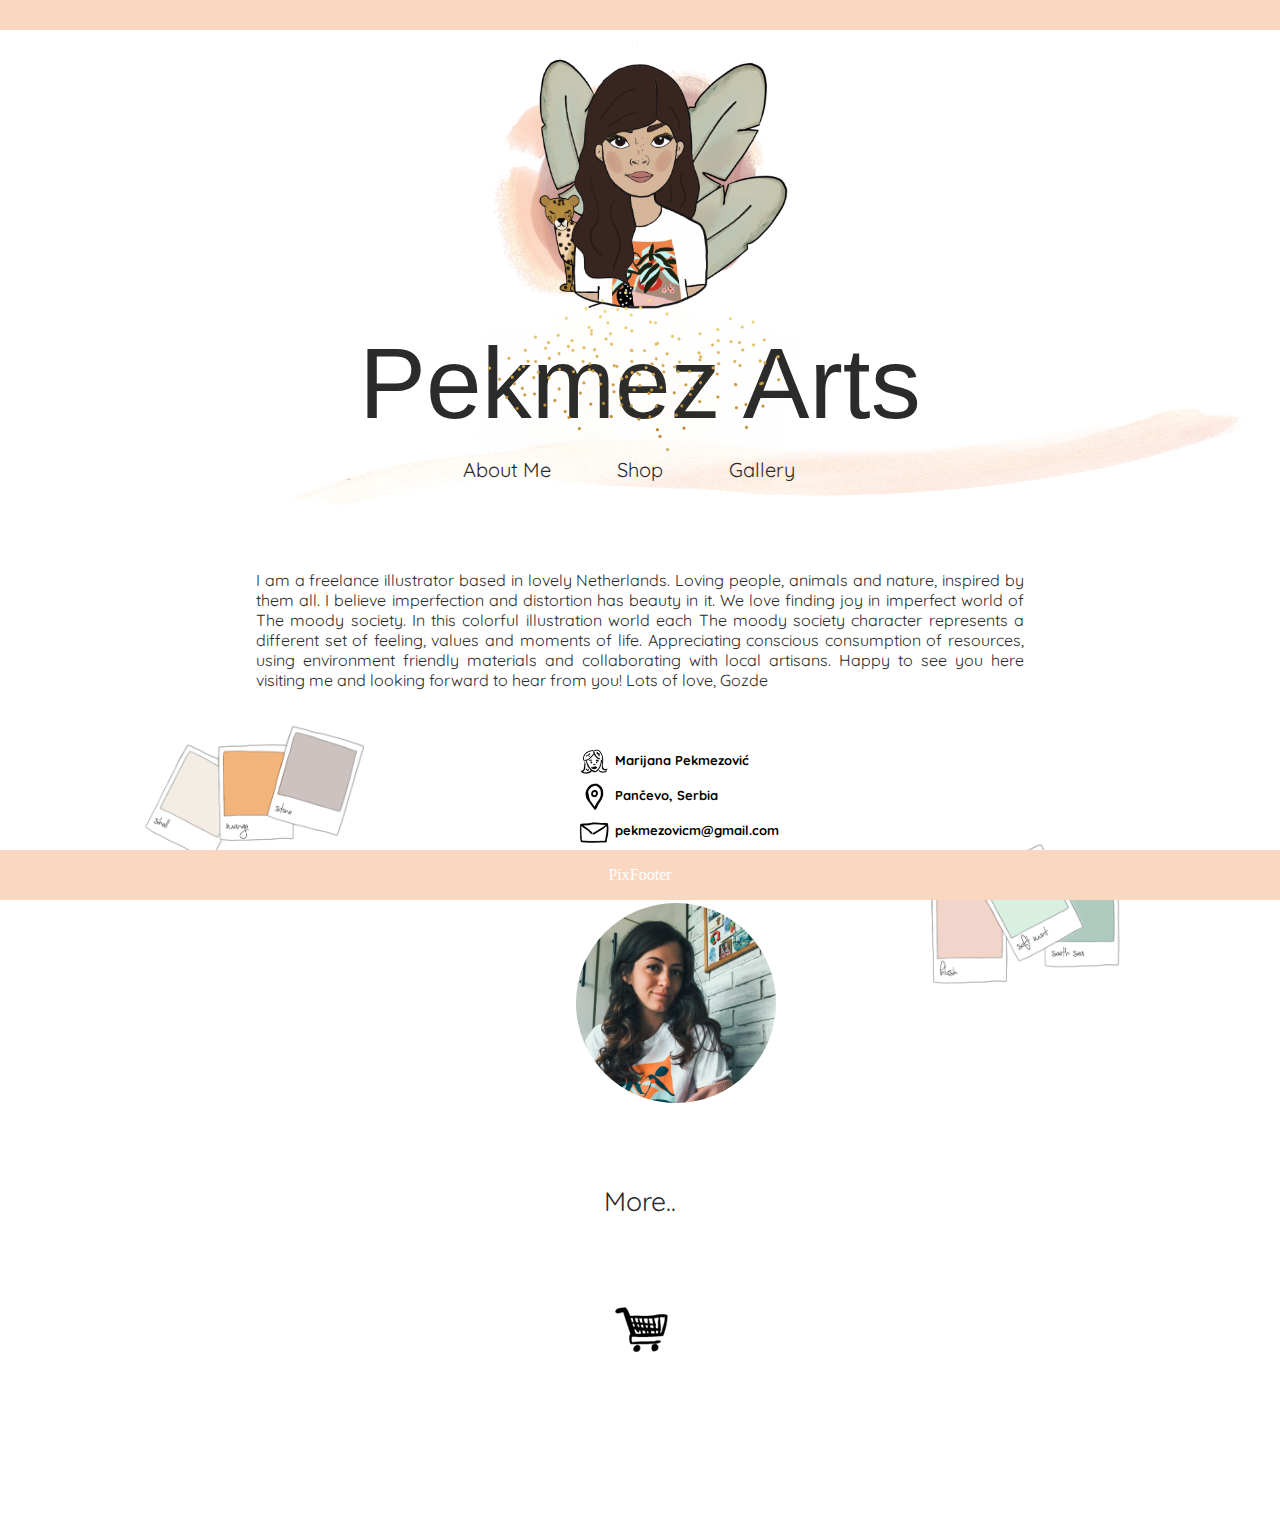
==== aboutMe.html @ 8dea33d9 "initial commit" ====
<html>
<head>
    <title>pix about me</title>
    <link rel="stylesheet" href="css/style.css">
    <link href="https://fonts.googleapis.com/css2?family=Quicksand:wght@300&display=swap" rel="stylesheet">
    <script src="js/script.js"></script>

</head>

<body>
<script>
    alert('body');
</script>

<div id="header-color"></div>

<img id="logo" src="Images/PekmezArtsNovi.jpeg"/>

<div class="bcg-header"><h1 class="title">Pekmez Arts</h1></div>

<nav class="bcg-nav">
    <ul>
        <li><a href="aboutMe.html">About Me</a></li>
        <li><a href="shop.html">Shop</a></li>
        <li><a href="gallery.html">Gallery</a></li>
    </ul>
</nav>

<br>
<br>
<br>
<br>

<div class="textAboutMe"> I am a freelance illustrator based in lovely Netherlands. Loving people, animals and nature, inspired by them all. I believe imperfection and distortion has beauty in it. We love finding joy in imperfect world of The moody society. In this colorful illustration world each The moody society character represents a different set of feeling, values and moments of life. Appreciating conscious consumption of resources, using environment friendly materials and collaborating with local artisans. Happy to see you here visiting me and looking forward to hear from you! Lots of love, Gozde </div>

<br>
<br>
<br>

<div class="data" >
    <img class="icons" src="Images/face_girl64.png" />
    <span class="name">Marijana Pekmezović</span>
</div>

<div class="data" >
    <img class="icons" src="Images/location64.png"/>
    <span class="name">Pančevo, Serbia</span>
</div>

<div class="data pallete" >
    <img class="icons" src="Images/email64.png" />
    <span class="name">pekmezovicm@gmail.com</span>
</div>

<br>
<br>
<br>

<div>
    <img id="profilePic" src="Images/Profilna.jpg"/>
</div>

<br>
<br>
<br>

<!--Vezbice-->

<p id="buttonMore">More..</p>

<br>
<br>
<br>

<div id="imgClick">
    <img src="Images/shopping_cart64.png"/>
</div>


<br>
<br>
<br>
<br>
<br>
<br>
<br>
<br>
<br>

<div class="footer">
    <p>PixFooter</p>
</div>

</body>

</html>
---- css/style.css ----
body {
    margin: 0px;
}

.title {
    color: rgb(43,43,43);
    text-align: center;
    font-size: 100px;
    font-weight: lighter;
    font-family: "BuddyBear", sans-serif;
    padding: 0;
    margin: 0 0 auto 0;
    /*width:200px;*/
}


.bcg-header {
    position: relative;
}

.bcg-header::before {
    content: ""; /* empty but necessary */
    position: absolute;
    background-image: url('../Images/Glitter.png');
    background-size: cover;
    height: 550px;
    width: 550px;
    left: 50%;
    transform: translate(-50%, -60%);
    z-index: 0;
}


#header-color {
    background-color: #FAD7C1;
    height: 30px;
}

.bcg-nav {
    position: center;
}

.bcg-nav::after {
    content: ""; /* empty but necessary */
    position: absolute;
    background-image: url('../Images/Watercolor.png');
    background-size: cover;
    height: 150px;
    width: 1000px;
    left: 35%;
    transform: translate(-19%, -75%);
    z-index: 0;
    opacity: 0.6;
}


a:link{
    text-decoration: none;

}

ul {
    list-style-type: none;
    text-align: center;
}

ul li {
    display: inline;
    margin-right: 5%;
    font-family: 'Quicksand', sans-serif;
    font-size: 15pt;
}

#logo {
    width: 300px;
    height: auto;
    display: block;
    margin-right: auto;
    margin-left: auto;
}

.row {
    text-align: center;
}

.row-art {
    height: 300px;
    width: auto;
}


.row.sparkles::after {
    content: ""; /* empty but necessary */
    position: absolute;
    background-image: url('../Images/Glitter.png');
    background-size: cover;
    height: 400px;
    width: 400px;
    left: 50%;
    transform: translate(-50%, -75%);
    z-index: 0;
}

.bcg-nav ul li a {
    position: relative;
    z-index: 2;
    color: rgb(43,43,43);
}

.bcg-nav ul li a:hover {
    color: #e3ac96;*
    position: relative;
    z-index: 10;
    /*box-shadow: 2px 10px 0px rgba(0, 0, 0, 0.1);*/
}

/*      AboutMe     */

.textAboutMe {
    color: rgb(43,43,43);
    font-family: 'Quicksand', sans-serif;
    margin-left: 20%;
    margin-right: 20%;
    text-align: justify;
}

.icons {
    width: 35px;
    margin-left: 45%;
    vertical-align: middle;
}

.name {
    font-family: 'Quicksand', sans-serif;
    font-weight: bolder;
    font-size: small;
}

#profilePic {
    width: 200px;
    border-radius: 100px;
    margin-left: 45%;
}

.data.pallete::before {
    content: ""; /* empty but necessary */
    position: absolute;
    background-image: url('../Images/Paletice1.png');
    background-size: contain;
    background-repeat: no-repeat;
    height: 250px;
    width: 250px;
    left: 20%;
    transform: translate(-50%, -50%);
    z-index: 0;
}

.data.pallete::after {
    content: ""; /* empty but necessary */
    position: absolute;
    background-image: url('../Images/Paletice2.png');
    background-size: contain;
    background-repeat: no-repeat;
    height: 250px;
    width: 250px;
    left: 80%;
    transform: translate(-50%, 0%);
    z-index: 0;
}

.footer {
    position: fixed;
    left: 0;
    bottom: 0;
    width: 100%;
    background-color: #FAD7C1;
    color: white;
    text-align: center;
}

/*shop page*/

.spinner {
    margin: 100px auto 0;
    width: 70px;
    text-align: center;
}

.spinner > div {
    width: 18px;
    height: 18px;
    background-color: rgb(43, 43, 43);

    border-radius: 100%;
    display: inline-block;
    -webkit-animation: sk-bouncedelay 1.4s infinite ease-in-out both;
    animation: sk-bouncedelay 1.4s infinite ease-in-out both;
}

.spinner .bounce1 {
    -webkit-animation-delay: -0.32s;
    animation-delay: -0.32s;
}

.spinner .bounce2 {
    -webkit-animation-delay: -0.16s;
    animation-delay: -0.16s;
}

@-webkit-keyframes sk-bouncedelay {
    0%, 80%, 100% { -webkit-transform: scale(0) }
    40% { -webkit-transform: scale(1.0) }
}

@keyframes sk-bouncedelay {
    0%, 80%, 100% {
        -webkit-transform: scale(0);
        transform: scale(0);
    } 40% {
          -webkit-transform: scale(1.0);
          transform: scale(1.0);
      }
}

#buttonMore {
    font-size: 20pt;
    font-family: 'Quicksand', sans-serif;
    color: rgb(43, 43, 43);
    text-align: center;
}

#buttonMore:hover {
    color: hotpink;
    font-size: 23pt;
}

#imgClick {
    text-align: center;
}
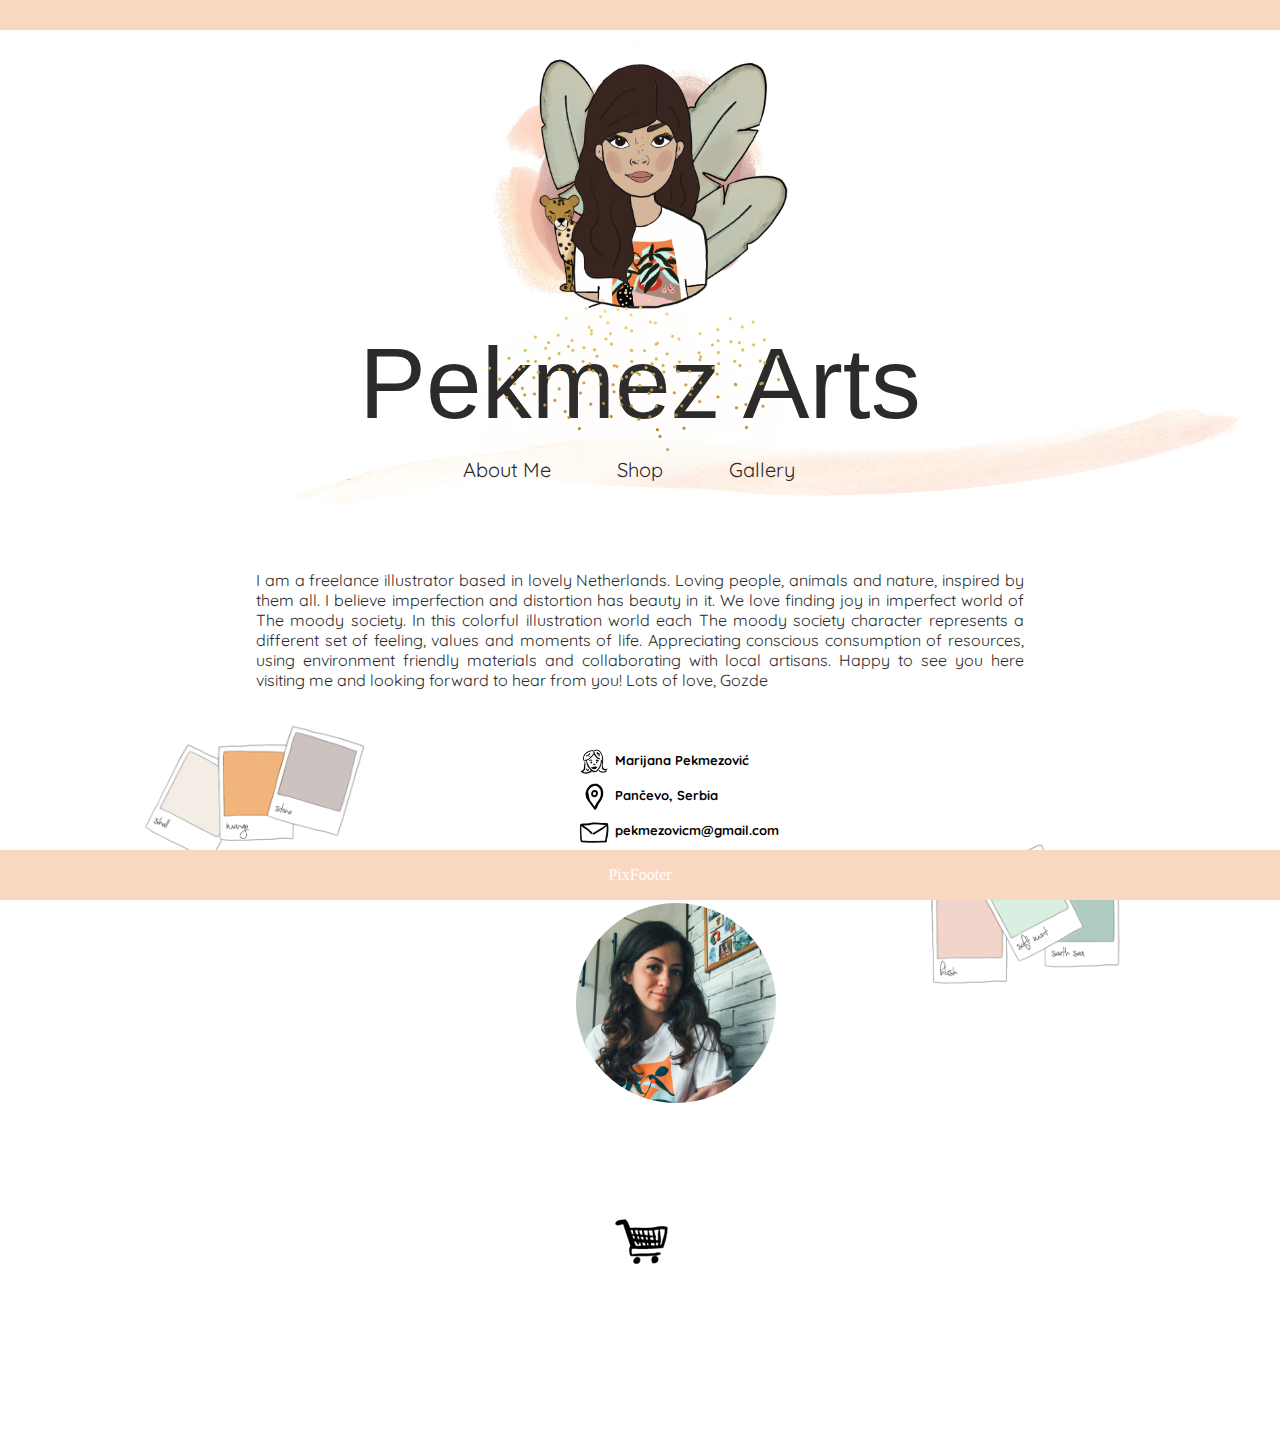
==== commit c3bb5a96: "dodata stranica aboutProduct i funkcija da se slika promeni na klik" ====
--- a/aboutMe.html
+++ b/aboutMe.html
@@ -3,14 +3,11 @@
     <title>pix about me</title>
     <link rel="stylesheet" href="css/style.css">
     <link href="https://fonts.googleapis.com/css2?family=Quicksand:wght@300&display=swap" rel="stylesheet">
-    <script src="js/script.js"></script>
+    <script src="js/aboutMe.js"></script>
 
 </head>
 
 <body>
-<script>
-    alert('body');
-</script>
 
 <div id="header-color"></div>
 
@@ -66,7 +63,7 @@
 
 <!--Vezbice-->
 
-<p id="buttonMore">More..</p>
+<!--<p id="buttonMore">More..</p>-->
 
 <br>
 <br>
--- a/css/style.css
+++ b/css/style.css
@@ -222,7 +222,7 @@
       }
 }
 
-#buttonMore {
+/*#buttonMore {
     font-size: 20pt;
     font-family: 'Quicksand', sans-serif;
     color: rgb(43, 43, 43);
@@ -232,8 +232,39 @@
 #buttonMore:hover {
     color: hotpink;
     font-size: 23pt;
+}*/
+
+#firstPic:hover {
+    width: 280px;
+    height: auto;
 }
 
 #imgClick {
     text-align: center;
 }
+
+.aboutProduct {
+    font-family: 'Quicksand', sans-serif;
+    margin-left: 55%;
+    margin-right: 20%;
+    margin-top: 10%;
+}
+
+#drawing{
+    width: 400px;
+    height: 400px;
+    border-radius: 100%;
+    margin-left: 30%;
+    margin-right: auto;
+    margin-top: -10%;
+}
+
+#original {
+    width: 400px;
+    height: 400px;
+    border-radius: 100%;
+    display: none;
+    margin-left: 30%;
+    margin-right: auto;
+    margin-top: -10%;
+}